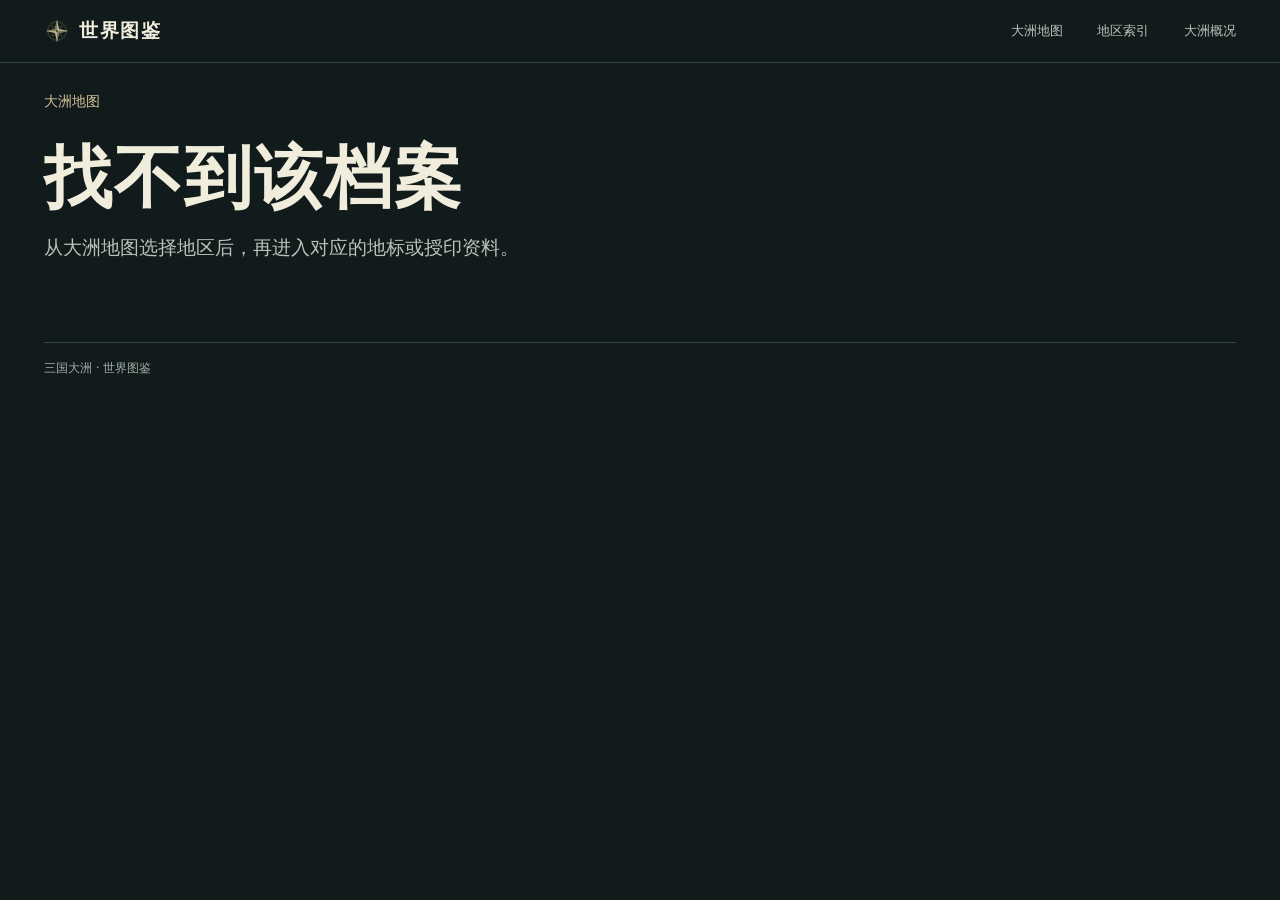
==== docs/entry.html @ a726879d "Add Aurestan map, landmark pages, and imprinting guide" ====
<!doctype html>
<html lang="zh-CN">
<head>
  <meta charset="utf-8">
  <meta name="viewport" content="width=device-width, initial-scale=1">
  <meta name="description" content="查阅三国大洲的地标和授印资料。">
  <title>详情 · 三国大洲</title>
  <link rel="icon" type="image/svg+xml" href="./assets/compass.svg">
  <link rel="stylesheet" href="./style.css">
  <script type="module" src="./entry.js"></script>
</head>
<body>
  <header class="topbar">
    <div class="shell topbar-inner">
      <a class="brand" href="./"><img src="./assets/compass.svg" alt="" width="26" height="26">世界图鉴</a>
      <nav aria-label="主导航"><a href="./#atlas">大洲地图</a><a href="./#directory">地区索引</a><a href="./#world-notes">大洲概况</a></nav>
    </div>
  </header>
  <main class="shell detail">
    <nav id="entry-trail" class="entry-trail" aria-label="当前位置"><a href="./">大洲地图</a></nav>
    <div id="entry"><p class="message" role="status">正在读取资料…</p></div>
    <noscript><p class="message">请启用 JavaScript 以查看资料。</p></noscript>
  </main>
  <footer class="page-footer shell"><span>三国大洲 · 世界图鉴</span><span id="source"></span></footer>
</body>
</html>
---- docs/style.css ----
:root {
  color-scheme: dark;
  --ink: #111b1c;
  --panel: #172324;
  --raised: #203030;
  --line: #344444;
  --paper: #f0eddc;
  --secondary: #b9c3b8;
  --muted: #a2afa6;
  --gold: #d7c498;
  --serif: "Noto Serif SC", "Songti SC", "STSong", "SimSun", serif;
  --sans: system-ui, "Microsoft YaHei", sans-serif;
}

*, *::before, *::after { box-sizing: border-box; }
html { background: var(--ink); }
body { margin: 0; color: var(--paper); font: 15px/1.65 var(--sans); }
button, input { font: inherit; }
button { cursor: pointer; }
button:disabled { cursor: default; }
a { color: inherit; text-decoration: none; }
a:focus-visible, button:focus-visible, input:focus-visible, [tabindex]:focus-visible { outline: 2px solid var(--gold); outline-offset: 4px; }
h1, h2, h3, p, figure { margin: 0; }
.shell { width: min(100% - 88px, 1480px); margin-inline: auto; }
.skip { position: fixed; z-index: 10; top: 8px; left: 8px; padding: 8px 14px; background: var(--paper); color: var(--ink); transform: translateY(-160%); }
.skip:focus { transform: none; }
.topbar { border-bottom: 1px solid var(--line); }
.topbar-inner { min-height: 62px; display: flex; align-items: center; justify-content: space-between; gap: 22px; }
.brand { display: inline-flex; align-items: center; gap: 9px; font: 700 19px/1.25 var(--serif); letter-spacing: .08em; white-space: nowrap; }
.topbar nav { display: flex; align-items: stretch; gap: clamp(17px, 2.7vw, 40px); align-self: stretch; }
.topbar nav a { display: grid; align-items: center; font-size: 13px; color: var(--secondary); white-space: nowrap; border-bottom: 2px solid transparent; padding-block: 2px 0; }
.topbar nav a:hover, .topbar nav a[aria-current] { color: var(--gold); border-color: var(--gold); }
.atlas-heading { display: flex; justify-content: space-between; align-items: end; gap: 16px; padding-block: 32px 25px; }
h1 { font: 700 clamp(37px, 5.4vw, 68px)/1.14 var(--serif); letter-spacing: .03em; }
.atlas-heading p { color: var(--secondary); margin-top: 12px; }
.edition { flex: none; display: inline-flex; align-items: center; gap: 9px; color: var(--gold); font-size: 12px; letter-spacing: .08em; padding: 5px 10px; border: 1px solid #63573e; border-radius: 3px; margin-bottom: 2px; }
.edition i { width: 5px; height: 5px; background: var(--gold); border-radius: 50%; }
.atlas-layout { display: grid; grid-template-columns: minmax(0, 1fr) minmax(276px, 320px); gap: 16px; align-items: start; }
.map-panel, .directory { border: 1px solid var(--line); border-radius: 8px; background: var(--panel); overflow: hidden; }
.map-viewport { position: relative; min-height: 300px; aspect-ratio: 1.34; background: radial-gradient(ellipse at 46% 40%, #334948, #1d2e31 76%); }
.map-canvas { position: absolute; inset: 0; touch-action: pan-y; overflow: hidden; }
.map-canvas:has(.can-pan) { touch-action: none; }
.continent-svg { width: 100%; height: 100%; display: block; }
.continent-svg .land { fill: #b9a77d; stroke: #e2cf98; stroke-width: 2.2; stroke-linejoin: round; }
.continent-svg .shoreline { fill: none; stroke: #98aca0; stroke-width: 20; stroke-opacity: .22; stroke-linejoin: round; }
.continent-svg .land-texture { fill: url(#land-light); pointer-events: none; }
.continent-svg .map-grid { fill: url(#map-grid); pointer-events: none; }
.continent-svg .region-shape { stroke: #302b21; stroke-width: 2.5; stroke-opacity: .82; stroke-linejoin: round; }
.continent-svg .region-shape > path { fill: var(--region-color); }
.continent-svg .region-shape:focus-visible { outline: none; }
.continent-svg .region-shape.is-muted { opacity: .18; }
.continent-svg .region-shape:is(:hover, :focus) { stroke: #322510; stroke-width: 6; opacity: 1; }
.continent-svg .region-shape.is-highlight { stroke: #302713; stroke-width: 8; }
.continent-svg .region-shape:is(:hover, :focus, .is-highlight) > path { fill: #f2dc9e; }
.continent-svg .country-line { fill: none; stroke: #302b21; stroke-width: 5; stroke-linejoin: round; opacity: .65; pointer-events: none; }
.continent-svg .region-label { text-anchor: middle; dominant-baseline: central; font: 700 50px var(--sans); letter-spacing: 2px; fill: #242923; stroke: #f1dfac; stroke-opacity: .73; stroke-width: 6; stroke-linejoin: round; paint-order: stroke; pointer-events: none; }
.continent-svg .region-label.is-muted { opacity: .32; }
.continent-svg .region-label.is-highlight { fill: #1d241e; stroke: #f6e8ba; }
.continent-svg .map-artwork { pointer-events: none; }
.continent-svg.has-artwork :is(.shoreline, .land, .land-texture, .map-grid) { visibility: hidden; }
.continent-svg.has-artwork .region-shape { fill-opacity: .13; }
.continent-svg.has-artwork .region-shape:is(:hover, :focus, .is-highlight) { fill-opacity: .68; }
.continent-svg.can-pan { cursor: grab; }
.continent-svg.is-dragging, .continent-svg.is-dragging a { cursor: grabbing; user-select: none; }
.map-compass { position: absolute; left: 17px; bottom: 16px; opacity: .86; pointer-events: none; }
.map-controls { position: absolute; top: 12px; right: 12px; display: grid; border: 1px solid #6b7e72; border-radius: 5px; color: var(--paper); background: #172324; }
.map-controls button { display: grid; place-items: center; border: 0; border-radius: 0; background: transparent; color: inherit; width: 38px; height: 38px; font-size: 22px; line-height: 1; }
.map-controls button + button { border-top: 1px solid var(--line); }
.map-controls button:enabled:hover { background: var(--raised); color: var(--gold); }
.map-controls button:disabled { color: #7e8a80; }
.map-controls button:focus-visible { outline-offset: -3px; }
.map-panel figcaption { display: flex; justify-content: space-between; gap: 10px 16px; flex-wrap: wrap; padding: 11px 14px; color: var(--secondary); font-size: 12px; border-top: 1px solid var(--line); }
.map-instruction { color: var(--gold); }
.directory { display: flex; flex-direction: column; height: var(--directory-height, 590px); }
.directory-head { padding: 17px 15px 13px; border-bottom: 1px solid var(--line); }
.directory-title { display: flex; align-items: baseline; justify-content: space-between; gap: 10px; }
.directory-title h2, .world-notes h2 { font: 700 24px/1.35 var(--serif); }
.directory-title span, .group-title small { font-size: 12px; color: var(--muted); white-space: nowrap; }
.search { display: flex; align-items: center; gap: 8px; border: 1px solid #495957; border-radius: 4px; background: var(--ink); padding: 0 9px; margin: 13px 0 10px; color: var(--muted); }
.search:focus-within { border-color: var(--gold); }
.search:has(input:focus-visible) { outline: 2px solid var(--gold); outline-offset: 2px; }
.search input { min-width: 0; width: 100%; padding: 8px 0; background: transparent; border: 0; color: var(--paper); outline: none; font-size: 13px; }
.search input::placeholder { color: var(--muted); }
.filters { display: flex; gap: 5px; flex-wrap: wrap; }
.filter { font-size: 12px; color: var(--secondary); padding: 4px 8px; border: 1px solid var(--line); border-radius: 4px; background: transparent; white-space: nowrap; }
.filter:hover, .filter[aria-pressed="true"] { background: #36372b; color: #f2dba7; border-color: #7a6949; }
.directory-scroll { overflow: auto; scrollbar-color: #5a6961 transparent; min-height: 0; }
.region-group { --group-color: var(--gold); }
.group-title { display: flex; align-items: center; gap: 8px; padding: 11px 15px 7px; color: var(--group-color); font-size: 13px; font-weight: 650; }
.group-title small { margin-left: auto; font-weight: 400; }
.group-dot { display: inline-block; width: 8px; height: 8px; border-radius: 2px; background: var(--group-color); flex: none; }
.region-group ul { list-style: none; padding: 0; margin: 0; }
.region-group + .region-group { border-top: 1px solid var(--line); }
.region-link { display: flex; justify-content: space-between; gap: 12px; align-items: center; min-height: 54px; padding: 7px 15px 7px 31px; }
.region-link:hover, .region-link:focus-visible { background: var(--raised); }
.region-link:focus-visible { outline-offset: -3px; }
.region-link strong { display: block; font-weight: 550; }
.region-link small { display: block; font-size: 12px; color: var(--muted); }
.link-arrow { color: var(--gold); }
.message { padding: 16px; color: var(--secondary); }
.map-canvas .message { position: absolute; top: 45%; width: 100%; text-align: center; }
.world-notes { margin-block: 38px 50px; }
.overview { margin-block: 10px 20px; max-width: 68ch; color: var(--secondary); }
.notes-grid { display: grid; grid-template-columns: repeat(4, minmax(0, 1fr)); gap: 13px; }
.note { background: var(--panel); border: 1px solid var(--line); border-top: 2px solid var(--group-color); border-radius: 5px; padding: 15px; }
.note h3 { font-size: 15px; display: flex; gap: 8px; align-items: center; }
.note p { margin-top: 7px; color: var(--secondary); font-size: 13px; }
.page-footer { display: flex; justify-content: space-between; flex-wrap: wrap; gap: 8px 20px; padding-block: 16px 24px; border-top: 1px solid var(--line); color: var(--muted); font-size: 12px; }

.detail { padding-block: 27px 54px; }
.back-link { color: var(--gold); font-size: 14px; padding-block: 5px; display: inline-block; }
.back-link:hover { text-decoration: underline; }
.detail-header { margin-block: 27px 25px; max-width: 74ch; }
.detail-group { display: flex; align-items: center; gap: 8px; color: var(--group-color); margin-bottom: 12px; }
.detail-subtitle { margin-top: 7px; color: var(--gold); font-size: 17px; }
.detail-summary { margin-top: 14px; color: var(--secondary); font-size: clamp(16px, 1.7vw, 19px); }
.detail-grid { display: grid; grid-template-columns: minmax(0, 1.6fr) minmax(260px, 1fr); gap: 18px; align-items: start; }
.detail-card { border: 1px solid var(--line); border-radius: 8px; background: var(--panel); padding: clamp(16px, 2.5vw, 28px); }
.detail-card + .detail-card { margin-top: 16px; }
.detail-card h2 { font: 700 23px/1.4 var(--serif); margin-bottom: 16px; }
.lore-section + .lore-section { margin-top: 19px; padding-top: 19px; border-top: 1px solid var(--line); }
.lore-section h3 { font-size: 16px; margin-bottom: 6px; }
.lore-section p { color: var(--secondary); line-height: 1.85; }
.lore-section p + p { margin-top: 7px; }
.facts { margin: 0; }
.fact { padding-block: 8px; border-top: 1px solid var(--line); display: grid; grid-template-columns: 5em minmax(0, 1fr); gap: 8px; }
.fact dt { color: var(--muted); }
.fact dd { margin: 0; overflow-wrap: anywhere; }
.locator { margin-top: 16px; }
.locator .continent-svg { background: radial-gradient(ellipse at 46% 40%, #334948, #1d2e31 76%); border-radius: 5px; }
.locator figcaption { margin-top: 8px; font-size: 12px; color: var(--muted); }
.gallery { display: grid; grid-template-columns: repeat(auto-fit, minmax(min(210px, 100%), 1fr)); gap: 14px; }
.gallery img { display: block; width: 100%; height: auto; border-radius: 4px; background: var(--ink); }
.gallery figcaption { color: var(--muted); font-size: 13px; margin-top: 6px; }
.detail-placeholder { margin-top: 27px; }
.detail-placeholder p { margin-top: 10px; color: var(--secondary); }

.regional-layout { display: grid; grid-template-columns: minmax(0, 1fr) minmax(255px, 310px); align-items: start; gap: 20px; }
.regional-map, .regional-side, .ability-level { scroll-margin-top: 18px; }
.section-toolbar { display: flex; justify-content: space-between; align-items: baseline; flex-wrap: wrap; gap: 8px 20px; margin-bottom: 10px; }
.section-toolbar h2, .ability-level h2 { font: 700 clamp(1.5rem, 3vw, 2rem)/1.3 var(--serif); }
.text-link, .entry-trail a { color: var(--gold); font-size: .875rem; }
.text-link:hover, .entry-trail a:hover { text-decoration: underline; }
.regional-figure { overflow: hidden; border: 1px solid #65553e; border-radius: 8px; background: var(--panel); }
.hotspot-map { position: relative; background: #dcbc90; }
.hotspot-map img { display: block; width: 100%; height: auto; }
.regional-figure figcaption, .entry-picture figcaption { color: var(--secondary); padding: 9px 12px; font-size: .8125rem; }
.map-hotspot { position: absolute; left: var(--hotspot-x); top: var(--hotspot-y); width: var(--hotspot-width); height: var(--hotspot-height); min-width: 44px; min-height: 44px; transform: translate(-50%, -50%); border: 2px solid transparent; border-radius: 8px; }
.hotspot-marker { position: absolute; top: 4px; right: 4px; width: 11px; height: 11px; border: 2px solid #fff4d0; border-radius: 50%; background: #6b4649; box-shadow: 0 0 0 1px #563e2d, 0 0 0 3px #eac99088; }
.map-hotspot:is(:hover, :focus-visible) { border-color: #fff2c9; background: #f9dda72b; box-shadow: 0 0 0 2px #654c35; outline: none; }
.map-hotspot:is(:hover, :focus-visible) .hotspot-marker { background: #cc935e; }
.landmark-index { display: grid; grid-template-columns: repeat(4, minmax(0, 1fr)); gap: 8px; margin-top: 10px; }
.landmark-index-link { display: grid; align-content: center; gap: 1px; padding: 10px 12px; border: 1px solid var(--line); border-radius: 5px; background: var(--panel); font-size: 1rem; }
.landmark-index-link span { color: var(--secondary); font-size: .875rem; }
.landmark-index-link:hover, .ability-link:hover { border-color: var(--gold); background-color: var(--raised); }
.regional-side { display: grid; gap: 14px; padding-top: 42px; }
.regional-introduction { margin-top: 22px; max-width: 85ch; font-size: 1rem; }
.detail-kicker { color: var(--gold); font-size: .875rem; letter-spacing: .055em; }
.ability-link { display: grid; gap: 6px; padding: 19px 19px 22px; border: 1px solid #756146; border-radius: 8px; background: linear-gradient(135deg, #2c292e, #1a2526 85%); scroll-margin-top: 18px; }
.ability-link strong { font: 700 1.55rem/1.3 var(--serif); }
.ability-link-levels { color: var(--secondary); font-size: .875rem; }
.entry-trail { display: flex; flex-wrap: wrap; gap: 10px; align-items: center; }
.entry-trail-divider { color: var(--muted); }
.entry-header .detail-kicker { margin-bottom: 8px; }
.landmark-layout { display: grid; grid-template-columns: minmax(0, 1.8fr) minmax(285px, 1fr); gap: 20px; align-items: start; font-size: 1rem; }
.city-artwork { display: grid; gap: 14px; }
.entry-picture { overflow: hidden; border: 1px solid var(--line); border-radius: 8px; background: var(--panel); }
.entry-picture a { display: block; }
.entry-picture a:focus-visible { outline-offset: -3px; }
.entry-picture img { display: block; width: 100%; height: auto; }
.entry-empty { padding: 19px; max-width: 52ch; border: 1px solid var(--line); border-radius: 8px; background: var(--panel); color: var(--secondary); font-size: 1rem; }
.related-places, .ability-index { grid-template-columns: repeat(3, minmax(0, 1fr)); }
.related-places { margin-top: 20px; }
.ability-index { max-width: 72ch; margin-bottom: 18px; }
.ability-levels { display: grid; gap: 16px; }
.ability-level { display: grid; grid-template-columns: minmax(210px, 33%) minmax(0, 1fr); align-items: start; overflow: hidden; border: 1px solid var(--line); border-radius: 8px; background: var(--panel); max-width: 1060px; }
.ability-level .entry-picture { border: 0; border-radius: 0; }
.ability-level-text { padding: clamp(16px, 3.2vw, 36px); font-size: 1rem; }
.ability-level h2 { margin-block: 6px 4px; }
.ability-focus { color: var(--gold); margin-bottom: 18px; }
.imprint-rules { max-width: 1060px; margin-top: 16px; font-size: 1rem; }

@media (max-width: 860px) {
  .regional-layout, .landmark-layout { grid-template-columns: minmax(0, 1fr); }
  .regional-side { grid-template-columns: minmax(0, 1fr) minmax(0, 1fr); padding-top: 0; align-items: start; }
}

@media (max-width: 530px) {
  .landmark-index { grid-template-columns: repeat(2, minmax(0, 1fr)); }
  .ability-index { grid-template-columns: repeat(3, minmax(0, 1fr)); }
  .regional-side, .ability-level { grid-template-columns: minmax(0, 1fr); }
  .ability-level .entry-picture img { width: 100%; max-height: 440px; object-fit: contain; background: var(--ink); }
  .hotspot-marker { top: 1px; right: 1px; width: 9px; height: 9px; }
}

@media (max-width: 1040px) {
  .shell { width: calc(100% - 40px); }
  .atlas-layout { grid-template-columns: minmax(0, 1fr) 276px; }
  .map-viewport { aspect-ratio: 1.14; }
  .notes-grid { grid-template-columns: repeat(2, minmax(0, 1fr)); }
}

@media (max-width: 760px) {
  .shell { width: calc(100% - 28px); }
  .topbar-inner { min-height: 56px; gap: 10px; }
  .brand { gap: 4px; font-size: 16px; letter-spacing: 0; }
  .brand img { width: 19px; height: 19px; }
  .topbar nav { gap: 10px; }
  .topbar nav a { font-size: 12px; }
  .atlas-heading { padding-block: 26px 18px; align-items: start; }
  .atlas-heading p { font-size: 13px; }
  .edition { margin-top: 6px; font-size: 11px; padding: 3px 6px; gap: 5px; }
  .atlas-layout, .detail-grid { grid-template-columns: minmax(0, 1fr); }
  .map-viewport { aspect-ratio: 1.33; min-height: 250px; }
  .map-controls { top: 7px; right: 7px; }
  .map-controls button { width: 34px; height: 34px; }
  .map-compass { width: 32px; height: 32px; left: 8px; bottom: 7px; }
  .map-panel figcaption { padding: 9px 10px; gap: 4px 12px; }
  .directory { height: auto; }
  .directory-scroll { max-height: 390px; }
  .world-notes { margin-block: 28px 36px; }
  .detail { padding-block: 18px 36px; }
}

@media (max-width: 390px) {
  .notes-grid { grid-template-columns: minmax(0, 1fr); }
}
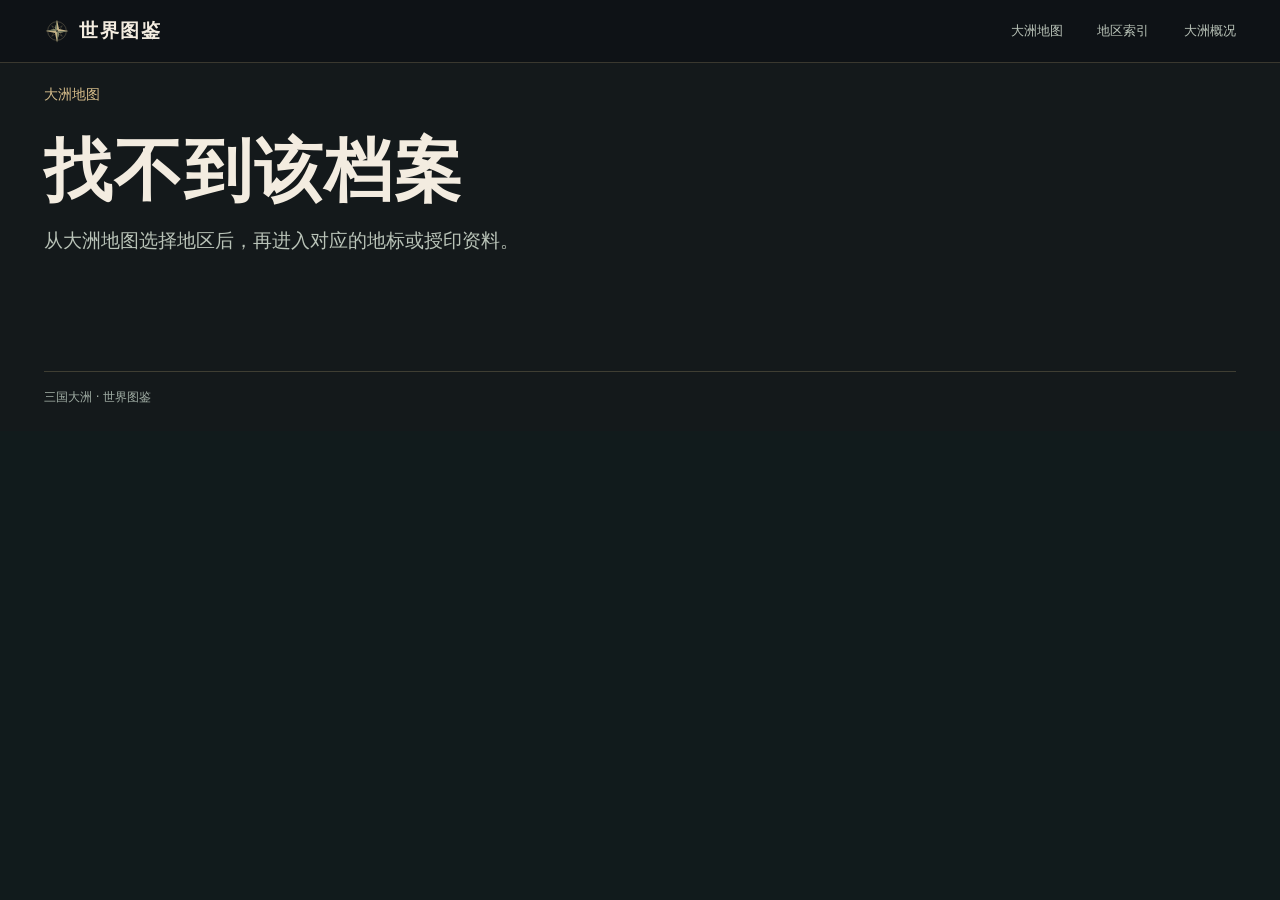
==== commit 2e10744d: "Give Evernight and imprinting pages distinct editorial layouts" ====
--- a/docs/entry.html
+++ b/docs/entry.html
@@ -7,9 +7,10 @@
   <title>详情 · 三国大洲</title>
   <link rel="icon" type="image/svg+xml" href="./assets/compass.svg">
   <link rel="stylesheet" href="./style.css">
+  <link rel="stylesheet" href="./entry.css">
   <script type="module" src="./entry.js"></script>
 </head>
-<body>
+<body class="entry-page">
   <header class="topbar">
     <div class="shell topbar-inner">
       <a class="brand" href="./"><img src="./assets/compass.svg" alt="" width="26" height="26">世界图鉴</a>
--- a/docs/style.css
+++ b/docs/style.css
@@ -136,15 +136,15 @@
 .detail-placeholder p { margin-top: 10px; color: var(--secondary); }
 
 .regional-layout { display: grid; grid-template-columns: minmax(0, 1fr) minmax(255px, 310px); align-items: start; gap: 20px; }
-.regional-map, .regional-side, .ability-level { scroll-margin-top: 18px; }
+.regional-map, .regional-side { scroll-margin-top: 18px; }
 .section-toolbar { display: flex; justify-content: space-between; align-items: baseline; flex-wrap: wrap; gap: 8px 20px; margin-bottom: 10px; }
-.section-toolbar h2, .ability-level h2 { font: 700 clamp(1.5rem, 3vw, 2rem)/1.3 var(--serif); }
-.text-link, .entry-trail a { color: var(--gold); font-size: .875rem; }
-.text-link:hover, .entry-trail a:hover { text-decoration: underline; }
+.section-toolbar h2 { font: 700 clamp(1.5rem, 3vw, 2rem)/1.3 var(--serif); }
+.text-link { color: var(--gold); font-size: .875rem; }
+.text-link:hover { text-decoration: underline; }
 .regional-figure { overflow: hidden; border: 1px solid #65553e; border-radius: 8px; background: var(--panel); }
 .hotspot-map { position: relative; background: #dcbc90; }
 .hotspot-map img { display: block; width: 100%; height: auto; }
-.regional-figure figcaption, .entry-picture figcaption { color: var(--secondary); padding: 9px 12px; font-size: .8125rem; }
+.regional-figure figcaption { color: var(--secondary); padding: 9px 12px; font-size: .8125rem; }
 .map-hotspot { position: absolute; left: var(--hotspot-x); top: var(--hotspot-y); width: var(--hotspot-width); height: var(--hotspot-height); min-width: 44px; min-height: 44px; transform: translate(-50%, -50%); border: 2px solid transparent; border-radius: 8px; }
 .hotspot-marker { position: absolute; top: 4px; right: 4px; width: 11px; height: 11px; border: 2px solid #fff4d0; border-radius: 50%; background: #6b4649; box-shadow: 0 0 0 1px #563e2d, 0 0 0 3px #eac99088; }
 .map-hotspot:is(:hover, :focus-visible) { border-color: #fff2c9; background: #f9dda72b; box-shadow: 0 0 0 2px #654c35; outline: none; }
@@ -159,37 +159,14 @@
 .ability-link { display: grid; gap: 6px; padding: 19px 19px 22px; border: 1px solid #756146; border-radius: 8px; background: linear-gradient(135deg, #2c292e, #1a2526 85%); scroll-margin-top: 18px; }
 .ability-link strong { font: 700 1.55rem/1.3 var(--serif); }
 .ability-link-levels { color: var(--secondary); font-size: .875rem; }
-.entry-trail { display: flex; flex-wrap: wrap; gap: 10px; align-items: center; }
-.entry-trail-divider { color: var(--muted); }
-.entry-header .detail-kicker { margin-bottom: 8px; }
-.landmark-layout { display: grid; grid-template-columns: minmax(0, 1.8fr) minmax(285px, 1fr); gap: 20px; align-items: start; font-size: 1rem; }
-.city-artwork { display: grid; gap: 14px; }
-.entry-picture { overflow: hidden; border: 1px solid var(--line); border-radius: 8px; background: var(--panel); }
-.entry-picture a { display: block; }
-.entry-picture a:focus-visible { outline-offset: -3px; }
-.entry-picture img { display: block; width: 100%; height: auto; }
-.entry-empty { padding: 19px; max-width: 52ch; border: 1px solid var(--line); border-radius: 8px; background: var(--panel); color: var(--secondary); font-size: 1rem; }
-.related-places, .ability-index { grid-template-columns: repeat(3, minmax(0, 1fr)); }
-.related-places { margin-top: 20px; }
-.ability-index { max-width: 72ch; margin-bottom: 18px; }
-.ability-levels { display: grid; gap: 16px; }
-.ability-level { display: grid; grid-template-columns: minmax(210px, 33%) minmax(0, 1fr); align-items: start; overflow: hidden; border: 1px solid var(--line); border-radius: 8px; background: var(--panel); max-width: 1060px; }
-.ability-level .entry-picture { border: 0; border-radius: 0; }
-.ability-level-text { padding: clamp(16px, 3.2vw, 36px); font-size: 1rem; }
-.ability-level h2 { margin-block: 6px 4px; }
-.ability-focus { color: var(--gold); margin-bottom: 18px; }
-.imprint-rules { max-width: 1060px; margin-top: 16px; font-size: 1rem; }
-
 @media (max-width: 860px) {
-  .regional-layout, .landmark-layout { grid-template-columns: minmax(0, 1fr); }
+  .regional-layout { grid-template-columns: minmax(0, 1fr); }
   .regional-side { grid-template-columns: minmax(0, 1fr) minmax(0, 1fr); padding-top: 0; align-items: start; }
 }
 
 @media (max-width: 530px) {
   .landmark-index { grid-template-columns: repeat(2, minmax(0, 1fr)); }
-  .ability-index { grid-template-columns: repeat(3, minmax(0, 1fr)); }
-  .regional-side, .ability-level { grid-template-columns: minmax(0, 1fr); }
-  .ability-level .entry-picture img { width: 100%; max-height: 440px; object-fit: contain; background: var(--ink); }
+  .regional-side { grid-template-columns: minmax(0, 1fr); }
   .hotspot-marker { top: 1px; right: 1px; width: 9px; height: 9px; }
 }
 
--- a/docs/entry.css
+++ b/docs/entry.css
@@ -0,0 +1,128 @@
+.entry-page {
+  --entry-accent: #d7be8b;
+  --entry-line: #d7be8b38;
+  --entry-muted: #c8c5c3;
+  --entry-heading: #f3ece0;
+  --entry-inset: clamp(20px, 4vw, 64px);
+  background: #14191b;
+  color: var(--entry-heading);
+}
+
+.entry-page.night-city {
+  background: radial-gradient(ellipse at 82% 22%, #231c2b 0, transparent 52%), #141318;
+  --entry-muted: #ccc3cb;
+}
+
+.entry-page.imprint-page {
+  background: radial-gradient(ellipse at 76% 12%, #20273b 0, transparent 43%), #10141d;
+  --entry-accent: #e2cb9f;
+  --entry-muted: #c7cbd7;
+  --entry-line: #bec4d33b;
+}
+
+.entry-page :is(.topbar, .page-footer) { border-color: var(--entry-line); }
+.entry-page .topbar { background: #0c1014ad; }
+.entry-page .detail { padding-block: 20px clamp(38px, 7vw, 100px); }
+.entry-trail { display: flex; flex-wrap: wrap; gap: 10px; align-items: center; margin-bottom: 17px; }
+.entry-trail a { color: var(--entry-accent); font-size: .875rem; }
+.entry-trail-divider { color: var(--entry-muted); }
+.entry-trail a:hover, .entry-text-link:hover, .city-photo-link:hover { text-decoration: underline; }
+.entry-header .detail-kicker { margin-bottom: 8px; }
+.entry-empty { padding-block: 20px; border-top: 1px solid var(--entry-line); color: var(--entry-muted); font-size: 1rem; }
+.entry-kicker { color: var(--entry-accent); font-size: .875rem; font-weight: 650; letter-spacing: .09em; }
+.entry-chapter { margin-top: clamp(36px, 6vw, 94px); scroll-margin-top: 16px; }
+.entry-title { margin-bottom: 19px; font: 700 clamp(1.65rem, 3.5vw, 2.65rem)/1.22 var(--serif); }
+.entry-text-link { width: fit-content; min-height: 44px; display: inline-flex; align-items: center; color: var(--entry-accent); font-size: .9375rem; }
+
+.city-hero { position: relative; isolation: isolate; min-height: clamp(445px, 47vw, 625px); display: flex; align-items: flex-end; overflow: hidden; border: 1px solid #bfa47d63; background: #1c1721; }
+.city-hero-image { position: absolute; z-index: -2; inset: 0 0 0 auto; width: 76%; height: 100%; object-fit: cover; object-position: 58% 47%; }
+.city-hero.has-street::before { position: absolute; z-index: -1; inset: 0; content: ''; background: linear-gradient(90deg, #17131d 0%, #17131dfc 20%, #17131dd4 37%, #17131d52 54%, #17131d00 70%), linear-gradient(0deg, #141118c4 0%, transparent 28%); }
+.city-hero-text { width: min(49%, 560px); padding: var(--entry-inset); }
+.city-hero h1 { margin-block: 10px 0; font-size: clamp(3.9rem, 7.9vw, 7.85rem); line-height: 1.01; letter-spacing: .035em; }
+.city-english { color: var(--entry-accent); font: italic clamp(1.25rem, 2.9vw, 2.2rem)/1.2 Georgia, serif; letter-spacing: .09em; margin-top: 9px; }
+.city-lede { color: #eadfe3; font-size: clamp(1rem, 1.3vw, 1.15rem); line-height: 1.95; margin-top: 21px; }
+.city-actions { display: flex; flex-wrap: wrap; align-items: center; gap: 7px 16px; margin-top: 22px; }
+.entry-action { display: inline-flex; align-items: center; min-height: 44px; background: #e4cca0; color: #251c24; padding: 8px 17px; font-size: .9375rem; font-weight: 700; }
+.entry-action:hover { background: #f4dfb6; }
+.city-photo-link { position: absolute; right: 16px; bottom: 16px; padding: 6px 11px; background: #161319d9; color: #f5e4bf; border: 1px solid #efddad62; font-size: .875rem; }
+.city-plan-layout { display: grid; grid-template-columns: minmax(0, 2.45fr) minmax(240px, 1fr); align-items: start; gap: clamp(18px, 3vw, 46px); }
+.entry-picture a { display: block; }
+.entry-picture img { display: block; width: 100%; height: auto; }
+.entry-picture figcaption { padding-block: 9px; color: var(--entry-muted); font-size: .8125rem; }
+.city-plan .entry-picture img { border: 1px solid #d6c39c75; }
+.city-map-key { padding: 20px 22px; border-top: 2px solid var(--entry-accent); background: #c8ac8510; }
+.city-map-key h3 { font: 700 1.2rem/1.3 var(--serif); color: var(--entry-accent); }
+.city-map-key dl, .city-map-key dd { margin: 0; }
+.city-map-key-row { padding-block: 12px; border-top: 1px solid var(--entry-line); }
+.city-map-key-row:first-child { margin-top: 11px; }
+.city-map-key-row:last-child { padding-bottom: 0; }
+.city-map-key dt { font-weight: 700; font-size: 1rem; }
+.city-map-key dd { margin-top: 5px; color: var(--entry-muted); font-size: .9375rem; line-height: 1.75; }
+.city-story-layout { display: grid; grid-template-columns: repeat(3, minmax(0, 1fr)); gap: clamp(16px, 3vw, 45px); }
+.city-story-layout .lore-section { margin: 0; padding: 16px 0 0; border-top: 1px solid var(--entry-line); }
+.city-story-layout .lore-section h3 { font: 700 clamp(1.12rem, 2vw, 1.38rem)/1.4 var(--serif); color: var(--entry-accent); margin-bottom: 8px; }
+.entry-page .lore-section p { color: var(--entry-muted); font-size: 1rem; line-height: 1.85; }
+.entry-gallery { display: grid; grid-template-columns: repeat(auto-fit, minmax(min(240px, 100%), 1fr)); gap: 15px; margin-top: 20px; }
+.neighbor-links { display: grid; grid-template-columns: repeat(3, minmax(0, 1fr)); gap: 10px; }
+.neighbor-link { display: grid; padding: 13px 16px; background: #211d26; border: 1px solid var(--entry-line); font-size: 1rem; }
+.neighbor-link:hover { border-color: var(--entry-accent); background: #302634; }
+.neighbor-link span { color: var(--entry-muted); font-size: .875rem; }
+
+.imprint-hero { display: grid; grid-template-columns: minmax(225px, .81fr) minmax(0, 1.55fr); gap: clamp(24px, 5.5vw, 92px); align-items: center; padding: clamp(23px, 4.25vw, 68px) var(--entry-inset); border: 1px solid var(--entry-line); background: linear-gradient(125deg, #111623, #242737); }
+.imprint-hero h1 { margin-top: 9px; font-size: clamp(2.78rem, 5.6vw, 5.7rem); letter-spacing: .025em; }
+.imprint-lede { color: var(--entry-muted); margin-block: 17px 11px; font-size: 1.05rem; line-height: 1.9; max-width: 27em; }
+.imprint-roster { display: grid; grid-template-columns: repeat(3, minmax(0, 1fr)); gap: 8px; }
+.imprint-portrait { position: relative; isolation: isolate; display: flex; align-items: end; min-width: 0; aspect-ratio: 2/3; overflow: hidden; border: 1px solid var(--entry-line); background: #1a2030; }
+.imprint-portrait img { position: absolute; inset: 0; z-index: -2; width: 100%; height: 100%; object-fit: cover; }
+.imprint-portrait::after { position: absolute; z-index: -1; inset: 0; content: ''; background: linear-gradient(0deg, #0b0e16f6, #10142097 20%, #10142000 54%); }
+.imprint-portrait:hover { border-color: var(--entry-accent); }
+.imprint-portrait:hover::after { background: linear-gradient(0deg, #13111dfc, #1a18229a 24%, #10142000 57%); }
+.imprint-portrait-label { display: grid; gap: 1px; padding: clamp(6px, 1.2vw, 15px); }
+.imprint-portrait-label span { color: var(--entry-accent); font-size: .8125rem; }
+.imprint-portrait-label strong { font: 700 clamp(1.1rem, 2.3vw, 1.65rem)/1.35 var(--serif); }
+.imprint-profiles { display: grid; gap: clamp(19px, 4vw, 58px); margin-top: clamp(25px, 5vw, 70px); }
+.imprint-profile { display: grid; grid-template-columns: minmax(200px, 1fr) minmax(0, 2fr); align-items: center; scroll-margin-top: 15px; border-top: 1px solid var(--entry-line); background: linear-gradient(90deg, #232939, #161b26 73%); }
+.imprint-profile[data-stage="2"] { grid-template-columns: minmax(0, 2fr) minmax(200px, 1fr); background: linear-gradient(110deg, #181d2a, #272839); }
+.imprint-profile[data-stage="2"] .entry-picture { grid-column: 2; grid-row: 1; }
+.imprint-profile[data-stage="2"] .imprint-profile-text { grid-column: 1; grid-row: 1; }
+.imprint-profile[data-stage="3"] { grid-template-columns: minmax(220px, 1.15fr) minmax(0, 1.65fr); border: 1px solid #d8bd8f7d; background: radial-gradient(ellipse at 74% 22%, #382934, transparent 70%), #1b202d; }
+.imprint-profile .entry-picture img { width: 100%; height: auto; max-height: 550px; object-fit: contain; background: #121925; }
+.imprint-profile[data-stage="3"] .entry-picture img { max-height: 690px; }
+.imprint-profile-text { padding: clamp(19px, 4vw, 62px); }
+.imprint-profile h2 { font: 700 clamp(2rem, 4.2vw, 3.9rem)/1.18 var(--serif); margin-block: 6px; }
+.imprint-focus { color: var(--entry-accent); font-size: 1.025rem; }
+.imprint-vignette { font: 400 1.0625rem/1.85 var(--serif); color: #ece6df; border-left: 1px solid var(--entry-accent); margin-block: 14px 21px; padding-left: 13px; }
+.imprint-profile .lore-section + .lore-section { margin-top: 12px; padding-top: 12px; border-color: var(--entry-line); }
+.imprint-rule-notes { display: grid; grid-template-columns: repeat(2, minmax(0, 1fr)); gap: clamp(16px, 3vw, 38px); }
+.imprint-rule-notes .lore-section { margin: 0; padding: 14px 0 0; border-top: 1px solid var(--entry-line); }
+
+@media (max-width: 880px) {
+  .city-hero-text { width: min(57%, 490px); }
+  .city-plan-layout { grid-template-columns: minmax(0, 1fr); }
+  .city-map-key dl { display: grid; grid-template-columns: repeat(3, minmax(0, 1fr)); gap: 12px; margin-top: 10px; }
+  .city-map-key-row, .city-map-key-row:first-child { margin: 0; padding-block: 10px 0; }
+  .imprint-hero { grid-template-columns: minmax(0, 1fr); gap: 17px; }
+  .imprint-lede { max-width: 36em; }
+}
+
+@media (651px <= width <= 880px) {
+  .imprint-portrait { aspect-ratio: 1; }
+  .imprint-portrait img { object-position: center 24%; }
+}
+
+@media (max-width: 650px) {
+  .city-hero { display: block; min-height: 0; }
+  .city-hero-image { position: relative; width: 100%; height: auto; aspect-ratio: 1.45; }
+  .city-hero.has-street::before { inset: 0 0 auto; width: 100%; aspect-ratio: 1.45; background: linear-gradient(0deg, #1c1721, transparent 52%); }
+  .city-hero-text { position: relative; width: 100%; padding: 18px var(--entry-inset) 22px; }
+  .city-hero.has-street .city-hero-text { margin-top: -36px; }
+  .city-hero h1 { font-size: clamp(3.35rem, 10vw, 5.2rem); }
+  .city-lede { margin-top: 14px; }
+  .city-photo-link { right: 9px; top: 9px; bottom: auto; }
+  .city-map-key dl, .city-story-layout, .imprint-rule-notes { grid-template-columns: minmax(0, 1fr); }
+  .city-story-layout { gap: 18px; }
+  .neighbor-link { padding-inline: 8px; }
+  .imprint-profile, .imprint-profile[data-stage] { grid-template-columns: minmax(0, 1fr); }
+  .imprint-profile[data-stage="2"] .entry-picture, .imprint-profile[data-stage="2"] .imprint-profile-text { grid-column: auto; grid-row: auto; }
+  .imprint-profile .entry-picture img, .imprint-profile[data-stage="3"] .entry-picture img { max-height: min(115vw, 525px); }
+}
